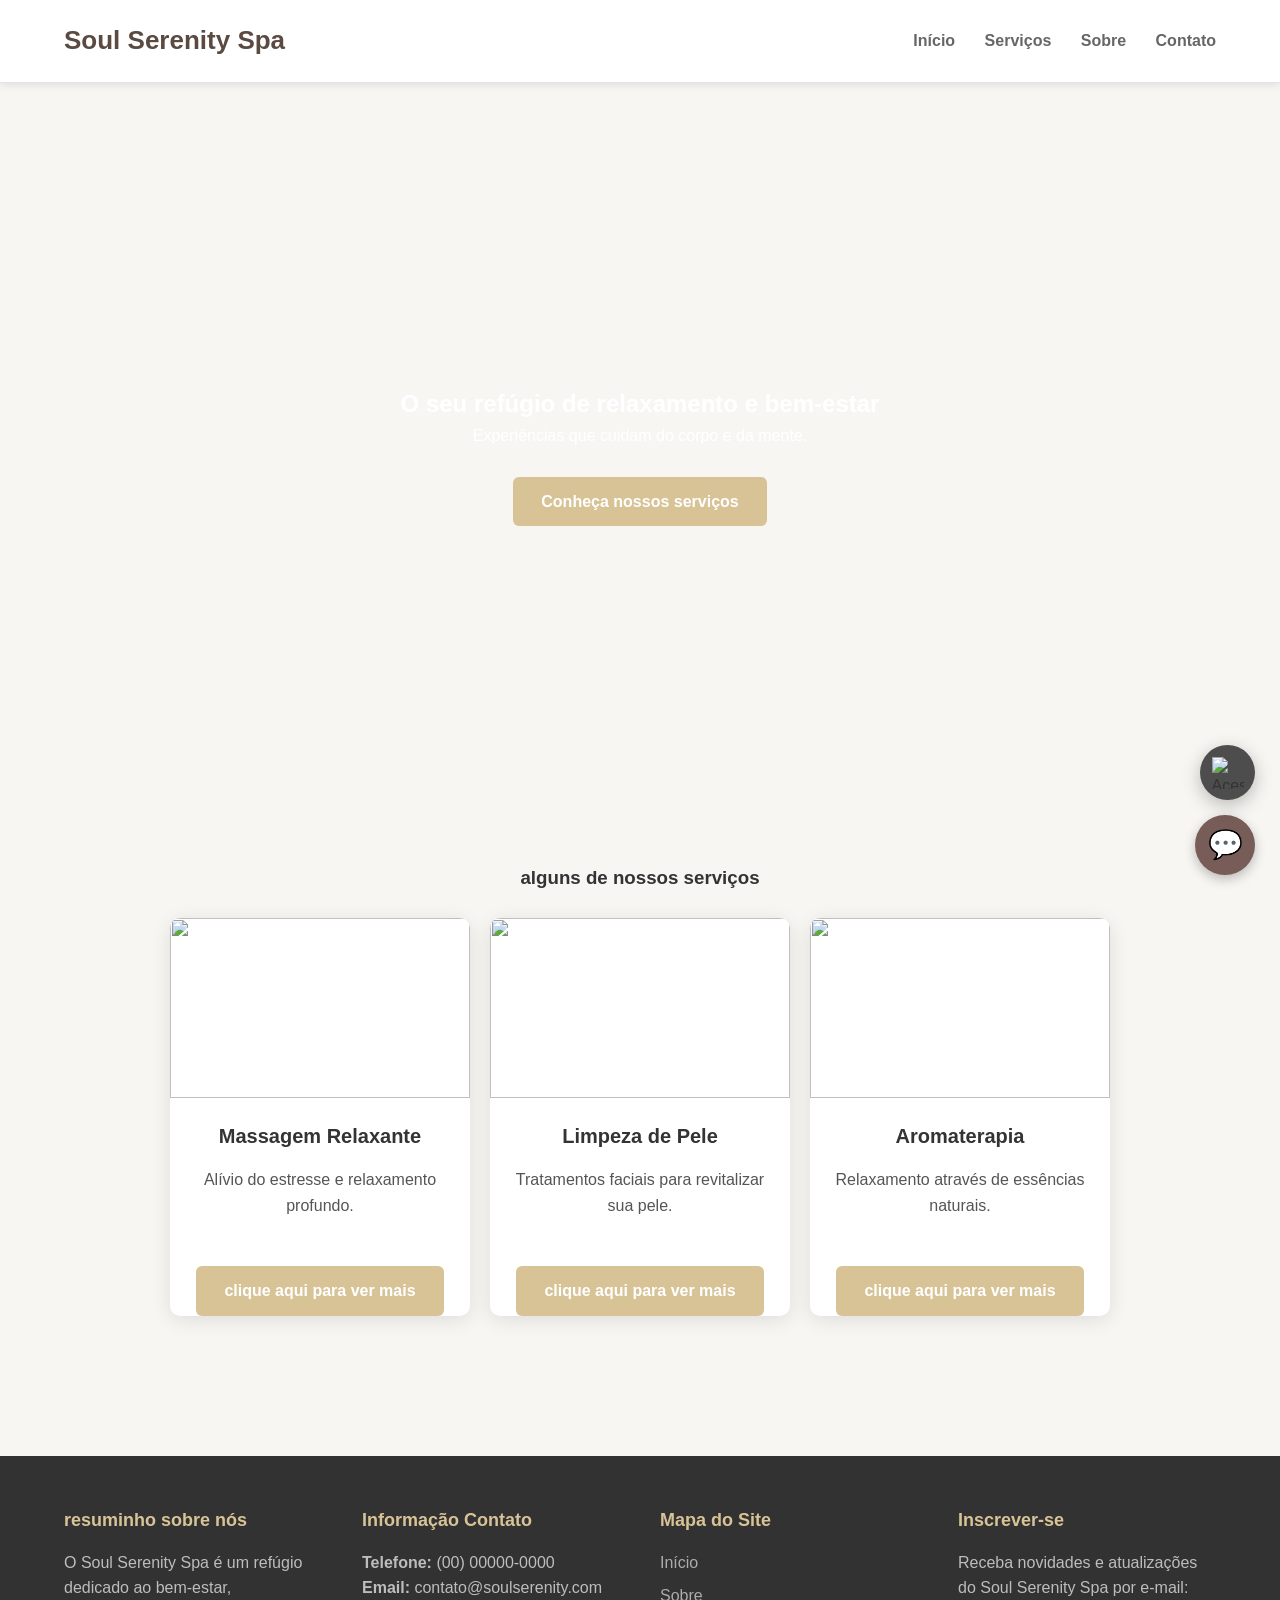
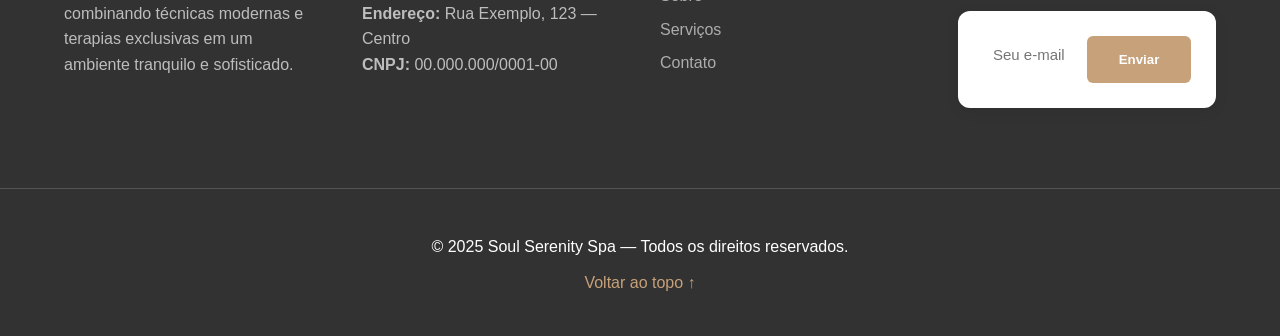
==== index.html @ 453ebc90 "Primeiro commit" ====
<!DOCTYPE html>
<html lang="pt-BR">
<head>
  <meta charset="UTF-8" />
  <meta name="viewport" content="width=device-width, initial-scale=1.0">
  <title>Soul Serenity Spa — Bem-estar e Relaxamento</title>
  <link rel="stylesheet" href="style.css">
</head>
<body>
  <!-- HEADER -->
  <header class="header">
    <div class="container header-container">
      <h1 class="logo">Soul Serenity Spa</h1>

  <nav class="nav">
  <a href="index.html">Início</a>
  <a href="servicos.html">Serviços</a>
  <a href="sobre.html">Sobre</a>
  <a href="contato.html">Contato</a>
</nav>
    </div>
  </header>

  <!-- HERO -->
  <section class="hero">
    <video autoplay muted loop playsinline class="video-bg">
        <source src="https://www.emblemprague.com/images/video/m-spa-43s.mp4" type="video/mp4">
    </video>

    <div class="hero-content">
    <img src="" alt="">
        <h2>O seu refúgio de relaxamento e bem-estar</h2>
        <p>Experiências que cuidam do corpo e da mente.</p>
        <a href="servicos.html" class="btn-hero">Conheça nossos serviços</a>
    </div>
</section>


  <!-- SERVIÇOS -->
  <section id="servicos" class="servicos container">
    <h3>alguns de nossos serviços</h3>

    <div class="cards">
      <div class="card">
        <img src="https://images.pexels.com/photos/3865792/pexels-photo-3865792.jpeg" alt="">
        <h4>Massagem Relaxante</h4>
        <p>Alívio do estresse e relaxamento profundo.</p>
        <a href="servicos.html" class="btn-hero">clique aqui para ver mais</a>
      </div>

      <div class="card">
        <img src="https://images.pexels.com/photos/3997986/pexels-photo-3997986.jpeg" alt="">
        <h4>Limpeza de Pele</h4>
        <p>Tratamentos faciais para revitalizar sua pele.</p>
        <a href="servicos.html" class="btn-hero">clique aqui para ver mais</a>
      </div>

      <div class="card">
        <img src="https://images.pexels.com/photos/3865832/pexels-photo-3865832.jpeg" alt="">
        <h4>Aromaterapia</h4>
        <p>Relaxamento através de essências naturais.</p>
        <a href="servicos.html" class="btn-hero">clique aqui para ver mais</a>

      </div>
    </div>
  </section>

  
</section>
  <footer class="footer-premium">

  <div class="footer-content container">

    <!-- Sobre -->
    <div class="footer-col">
      <h4>resuminho sobre nós</h4>
      <p>
        O Soul Serenity Spa é um refúgio dedicado ao bem-estar, combinando técnicas modernas
        e terapias exclusivas em um ambiente tranquilo e sofisticado.
      </p>
    </div>

    <!-- Contato -->
    <div class="footer-col">
      <h4>Informação Contato</h4>
      <p><strong>Telefone:</strong> (00) 00000-0000</p>
      <p><strong>Email:</strong> contato@soulserenity.com</p>
      <p><strong>Endereço:</strong> Rua Exemplo, 123 — Centro</p>
      <p><strong>CNPJ:</strong> 00.000.000/0001-00</p>
    </div>

    <!-- Mapa do Site -->
    <div class="footer-col">
      <h4>Mapa do Site</h4>
      <ul>
        <li><a href="index.html">Início</a></li>
        <li><a href="sobre.html">Sobre</a></li>
        <li><a href="servicos.html">Serviços</a></li>
        <li><a href="contato.html">Contato</a></li>
      </ul>
    </div>

    <!-- Inscrever-se -->
    <div class="footer-col">
      <h4>Inscrever-se</h4>
      <p>Receba novidades e atualizações do Soul Serenity Spa por e-mail:</p>
      <form class="footer-form">
        <input type="email" placeholder="Seu e-mail" required />
        <button type="submit">Enviar</button>
      </form>
    </div>

  </div>

  <!-- Linha inferior -->
  <div class="footer-bottom">
    <div class="footer-socials">
      <a href="#"><img src="https://cdn-icons-png.flaticon.com/512/1384/1384031.png" alt=""></a>
      <a href="#"><img src="https://cdn-icons-png.flaticon.com/512/2111/2111463.png" alt=""></a>
      <a href="#"><img src="https://cdn-icons-png.flaticon.com/512/1384/1384028.png" alt=""></a>
    </div>

    <p>© 2025 Soul Serenity Spa — Todos os direitos reservados.</p>

    <a href="#" class="back-to-top">Voltar ao topo ↑</a>
  </div>

</footer>
<!-- CHATBOT FLOAT -->
<div class="chatbot-container">

  <!-- Ícone flutuante -->
  <div class="chatbot-button" id="chatbotBtn">
    💬
  </div>

  <!-- Janela do chat -->
  <div class="chat-window" id="chatWindow">

    <div class="chat-header">
      <p>Atendimento — Soul Serenity</p>
      <span id="closeChat">×</span>
    </div>

    <div class="chat-body" id="chatBody">
      <div class="bot-message">
        <p>Olá! 👋<br>Como posso ajudar você hoje?</p>
      </div>
    </div>

    <div class="chat-input-area">
      <input type="text" id="chatInput" placeholder="Digite sua mensagem...">
      <button id="sendMessage">Enviar</button>
    </div>

  </div>
</div>

<script>
  const btn = document.getElementById("chatbotBtn");
  const chat = document.getElementById("chatWindow");
  const closeChat = document.getElementById("closeChat");
  const sendBtn = document.getElementById("sendMessage");
  const input = document.getElementById("chatInput");
  const body = document.getElementById("chatBody");

  // Abrir o chat
  btn.onclick = () => {
    chat.style.display = "flex";
  };

  // Fechar
  closeChat.onclick = () => {
    chat.style.display = "none";
  };

  // Enviar mensagem
  sendBtn.onclick = () => sendMessage();
  input.addEventListener("keypress", (e) => {
    if (e.key === "Enter") sendMessage();
  });

  function sendMessage() {
    const text = input.value.trim();
    if (text === "") return;

    const msg = document.createElement("div");
    msg.className = "user-message";
    msg.innerHTML = `<p>${text}</p>`;
    body.appendChild(msg);

    input.value = "";
    body.scrollTop = body.scrollHeight;
  }
</script>
<script>
  const elements = document.querySelectorAll('.fade-in');

  const observer = new IntersectionObserver((entries) => {
    entries.forEach(entry => {
      if (entry.isIntersecting) {
        entry.target.classList.add('visible');
      }
    });
  }, { threshold: 0.2 });

  elements.forEach(el => observer.observe(el));
</script>

<script>
window.addEventListener("scroll", () => {
  const header = document.querySelector("header");
  header.classList.toggle("scrolled", window.scrollY > 50);
});
</script>

<!-- Botão de Acessibilidade -->
<div class="accessibility-btn" id="accessibilityBtn">
    <img src="https://cdn-icons-png.flaticon.com/512/5509/5509633.png" alt="Acessibilidade">
</div>

<!-- Janela de Acessibilidade -->
<div class="accessibility-box" id="accessibilityBox">
    <h3>Acessibilidade</h3>

    <label>
        <input type="checkbox" id="increaseText">
        Aumentar tamanho do texto
    </label>

    <label>
        <input type="checkbox" id="decreaseText">
        Diminuir tamanho do texto
    </label>

    <label>
        <input type="checkbox" id="highContrast">
        Alto contraste (fundo escuro)
    </label>

    <label>
        <input type="checkbox" id="readableText">
        Texto mais legível
    </label>

    <button id="resetAccessibility">Resetar</button>
</div>

<script>
const accessibilityBtn = document.getElementById("accessibilityBtn");
const accessibilityBox = document.getElementById("accessibilityBox");

accessibilityBtn.onclick = () => {
    accessibilityBox.classList.toggle("active");
};

// Pegando opções
const increaseText = document.getElementById("increaseText");
const decreaseText = document.getElementById("decreaseText");
const highContrast = document.getElementById("highContrast");
const readableText = document.getElementById("readableText");
const resetBtn = document.getElementById("resetAccessibility");

// Funções
increaseText.onchange = () => {
    document.body.classList.toggle("big-text", increaseText.checked);
};

decreaseText.onchange = () => {
    document.body.classList.toggle("small-text", decreaseText.checked);
};

highContrast.onchange = () => {
    document.body.classList.toggle("high-contrast", highContrast.checked);
};

readableText.onchange = () => {
    document.body.classList.toggle("more-readable", readableText.checked);
};

resetBtn.onclick = () => {
    document.body.classList.remove("big-text", "small-text", "high-contrast", "more-readable");

    increaseText.checked = false;
    decreaseText.checked = false;
    highContrast.checked = false;
    readableText.checked = false;
};
</script>

<script src="global-buttons.js"></script>
</body>
</html>
---- style.css ----
/* RESET */
* {
  margin: 0;
  padding: 0;
  box-sizing: border-box;
}

* {
  transition: all 0.3s ease;
  scroll-behavior: smooth;
}

.fade-in {
  opacity: 0;
  transform: translateY(20px);
  animation: fadeInUp 0.8s ease forwards;
}

@keyframes fadeInUp {
  to {
    opacity: 1;
    transform: translateY(0);
  }
}

.fade-in {
  opacity: 0;
  transform: translateY(20px);
}

.fade-in.visible {
  opacity: 1;
  transform: translateY(0);
  transition: 0.8s ease;
}

.card:hover,
button:hover,
img:hover {
  transform: translateY(-5px);
  box-shadow: 0 10px 25px rgba(0,0,0,0.1);
}


header {
  transition: background 0.3s ease, padding 0.3s ease;
}

header.scrolled {
  background: rgba(255,255,255,0.9);
  backdrop-filter: blur(10px);
  padding: 8px 0;
}

body {
  font-family: Arial, sans-serif;
  color: #333;
  background: #fafafa;
}

.container {
  width: 90%;
  max-width: 1100px;
  margin: auto;
}

/* HEADER */
.header {
  background: #ffffff;
  padding: 15px 0;
  box-shadow: 0 2px 8px rgba(0,0,0,0.1);
  position: sticky;
  top: 0;
  z-index: 10;
}

.header-container {
  display: flex;
  justify-content: space-between;
  align-items: center;
}

.logo {
  font-weight: bold;
  font-size: 24px;
}

.nav a {
  margin-left: 20px;
  text-decoration: none;
  color: #333;
  font-weight: bold;
}

.nav a:hover {
  color: #5c86ff;
}

/* HERO */
.hero {
    position: relative;
    height: 80vh;
    overflow: hidden;
    display: flex;
    align-items: center;
    justify-content: center;
}

.video-bg {
    position: absolute;
    top: 0;
    left: 0;
    width: 100%;
    height: 100%;
    object-fit: cover;  /* ajusta o vídeo igual um background cover */
    z-index: -1;
    opacity: 0.90; /* deixe mais claro ou escuro se quiser */
}

.hero-content {
    position: relative;
    z-index: 2;
    text-align: center;
    color: #fff;
    max-width: 600px;
    padding: 30px;
}

.btn {
  display: inline-block;
  background: #5c86ff;
  color: #fff;
  padding: 12px 25px;
  border-radius: 6px;
  text-decoration: none;
  margin-top: 15px;
  font-weight: bold;
}

.btn:hover {
  background: #3f63d9;
}

.btn-hero {
    padding: 14px 32px;
    background: #d8c396;
    color: #fff;
    text-decoration: none;
    font-weight: bold;
    border-radius: 6px;
    transition: .3s;
    display: inline-block;
    margin-top: 28px; /* 🔥 isso separa o botão do texto */
}

/* SERVIÇOS */
.servicos {
  padding: 60px 0;
  text-align: center;
}

.cards {
  display: flex;
  justify-content: center;
  gap: 20px;
  margin-top: 25px;
}

.card {
  background: #fff;
  width: 300px;
  border-radius: 10px;
  overflow: hidden;
  box-shadow: 0 4px 20px rgba(0,0,0,0.1);
}

.card img {
  width: 100%;
  height: 180px;
  object-fit: cover;
}

.card h4 {
  font-size: 20px;
  margin: 15px 0;
}

.card p {
  padding: 0 15px 20px;
  color: #555;
}

/* SOBRE */
.sobre {
  background: #fff;
  padding: 60px 0;
}

.sobre-container {
  display: flex;
  align-items: center;
  gap: 40px;
}

.sobre-texto p {
  margin: 15px 0;
  line-height: 1.6;
}

.sobre-img {
  width: 45%;
  border-radius: 10px;
}

/* CONTATO */
.contato {
  text-align: center;
  padding: 60px 0;
}

.form {
  display: grid;
  gap: 15px;
  max-width: 450px;
  margin: auto;
}

input, textarea {
  padding: 12px;
  border-radius: 6px;
  border: 1px solid #bbb;
  font-size: 16px;
}

textarea {
  height: 120px;
}

/* FOOTER */
.footer {
  background: #333;
  color: #fff;
  text-align: center;
  padding: 15px 0;
  margin-top: 40px;
}

/* RESPONSIVIDADE */
@media (max-width: 768px) {
  .cards {
    flex-direction: column;
    align-items: center;
  }

  .sobre-container {
    flex-direction: column;
    text-align: center;
  }

  .sobre-img {
    width: 100%;
  }
}

/* ====== HERO SOBRE NÓS ====== */

.sobre-hero {
    position: relative;
    height: 65vh;
    display: flex;
    align-items: center;
    justify-content: center;
    overflow: hidden;
}

.sobre-hero-img {
    position: absolute;
    top: 0;
    left: 0;
    width: 100%;
    height: 100%;
    object-fit: cover;
    z-index: -1;
    opacity: 0.85;
}

.sobre-hero-content {
    text-align: center;
    color: #fff;
    max-width: 700px;
    padding: 20px;
}

.sobre-hero-content h1 {
    font-size: 48px;
    font-weight: bold;
    margin-bottom: 10px;
}

.sobre-hero-content p {
    font-size: 20px;
    margin-bottom: 25px;
}

/* ====== SEÇÃO ELIAS (INSPIRADA NO MODELO) ====== */

.sobre-elias {
    padding: 80px 0;
    background: #fff;
}

.sobre-elias-container {
    width: 90%;
    max-width: 1150px;
    margin: auto;
    display: flex;
    gap: 50px;
    align-items: center;
}

.sobre-elias-texto h2 {
    font-size: 34px;
    font-weight: 700;
    margin-bottom: 20px;
}

.sobre-elias-texto p {
    font-size: 16px;
    color: #444;
    line-height: 1.7;
    margin-bottom: 18px;
}

.sobre-elias-img img {
    width: 100%;
    border-radius: 12px;
    box-shadow: 0 5px 20px rgba(0,0,0,0.15);
}

/* assinatura */
.assinatura {
    margin-top: 25px;
    display: flex;
    align-items: center;
    gap: 12px;
}

.assinatura span {
    font-weight: bold;
    font-size: 18px;
}

.assinatura img {
    width: 55px;
    opacity: 0.7;
}


/* ===== RESPONSIVO ===== */

@media(max-width: 900px){
    .sobre-elias-container {
        flex-direction: column;
        text-align: center;
    }

    .sobre-elias-img img {
        max-width: 500px;
        margin-top: 20px;
    }

    .sobre-hero-content h1 {
        font-size: 38px;
    }
}


/* ---------------- HERO ---------------- */

.sobre-hero {
    position: relative;
    height: 58vh;
    width: 100%;
    overflow: hidden;
    display: flex;
    justify-content: center;
    align-items: center;
}

.sobre-hero-img {
    position: absolute;
    top: 0;
    left: 0;
    width: 100%;
    height: 100%;
    object-fit: cover;
}

.sobre-hero-overlay {
    position: absolute;
    top: 0;
    left: 0;
    width: 100%;
    height: 100%;
    background: rgba(12, 12, 12, 0.45); /* escurece suave igual Elias SPA */
}

.sobre-hero-content {
    position: relative;
    text-align: center;
    color: #fff;
    z-index: 5;
    max-width: 700px;
    padding: 20px;
}

.sobre-hero-content h1 {
    font-size: 48px;
    font-weight: 700;
    margin-bottom: 10px;
}

.sobre-hero-content p {
    font-size: 20px;
    margin-bottom: 25px;
    opacity: 0.9;
}

.btn-hero {
    padding: 12px 28px;
    background: #d8c396;     /* dourado elegante */
    color: #fff;
    text-decoration: none;
    font-weight: bold;
    border-radius: 6px;
    transition: .3s;
}

.btn-hero:hover {
    background: #c3ad7b;
}

/* ===== PILARES / BENEFÍCIOS (grade elegante em cards) ===== */
.pilares {
  background: #fff;
  padding: 60px 0 90px;
  margin-top: 40px;
}

.pilares-grid {
  display: grid;
  grid-template-columns: repeat(4, 1fr);
  gap: 28px;
  align-items: stretch;
}

/* Card */
.pilar {
  position: relative;
  background: #ffffff;
  border-radius: 10px;
  padding: 34px 26px 28px;
  box-shadow: 0 6px 20px rgba(12,12,12,0.06);
  transition: transform .38s cubic-bezier(.2,.9,.2,1), box-shadow .3s;
  min-height: 220px;
  overflow: visible;
}

.pilar:hover {
  transform: translateY(-8px);
  box-shadow: 0 14px 35px rgba(12,12,12,0.12);
}

/* Icon */
.pilar-icon {
  width: 56px;
  height: 56px;
  margin: 0 auto 18px;
  display: flex;
  align-items: center;
  justify-content: center;
}

.pilar-icon svg {
  width: 36px;
  height: 36px;
  display: block;
}

/* Number badge (top-right) */
.pilar-num {
  position: absolute;
  right: 12px;
  top: 12px;
  background: #fafafa;
  color: #b7b7b7;
  font-weight: 600;
  padding: 8px 10px;
  border-radius: 8px;
  font-size: 13px;
  box-shadow: 0 1px 0 rgba(0,0,0,0.03) inset;
}

/* Title and text */
.pilar h4 {
  text-align: left;
  font-size: 16px;
  margin: 6px 0 10px;
  letter-spacing: 0.6px;
  color: #2d2d2d;
  font-weight: 700;
  text-transform: none;
}

.pilar p {
  color: #666;
  font-size: 14px;
  line-height: 1.6;
  margin: 0;
}

/* Gold color for svg paths (fallback if needed) */
.pilar svg path,
.pilar svg circle,
.pilar svg rect {
  stroke: #d9c18c;
  fill: none;
}

/* Responsive */
@media (max-width: 1100px) {
  .pilares-grid { grid-template-columns: repeat(3, 1fr); }
}

@media (max-width: 820px) {
  .pilares-grid { grid-template-columns: repeat(2, 1fr); }
  .pilar { min-height: 200px; padding: 26px; }
}

@media (max-width: 480px) {
  .pilares-grid { grid-template-columns: 1fr; }
  .pilar { padding: 22px; }
  .pilar-icon { width: 48px; height: 48px; margin-bottom: 12px; }
  .pilar h4 { font-size: 15px; }
}


/* ======== ESTATÍSTICAS ======== */
.stats {
  position: relative;
  background: url('https://images.pexels.com/photos/3865792/pexels-photo-3865792.jpeg') center/cover no-repeat;
  padding: 80px 0;
  margin-top: 40px;
  border-radius: 8px;
  overflow: hidden;
}

.stats-overlay {
  position: absolute;
  top: 0;
  left: 0;
  width: 100%;
  height: 100%;
  background: rgba(20, 16, 12, 0.65); /* efeito escuro elegante */
}

.stats-container {
  position: relative;
  display: flex;
  justify-content: space-between;
  gap: 40px;
  text-align: center;
}

.stat-box h2 {
  font-size: 48px;
  color: #d9c18c; /* dourado suave */
  margin-bottom: 10px;
  font-weight: 700;
}

.stat-box p {
  font-size: 16px;
  padding: 8px 18px;
  background: rgba(255, 255, 255, 0.12);
  display: inline-block;
  border-radius: 6px;
  color: #fff;
  font-weight: 500;
  backdrop-filter: blur(4px);
  letter-spacing: 0.5px;
}

/* responsivo */
@media (max-width: 768px) {
  .stats-container {
    flex-direction: column;
    gap: 30px;
  }

  .stat-box h2 {
    font-size: 38px;
  }
}


/* ---------------- BLOCO DE TEXTO + IMAGEM ---------------- */

.sobre-bloco {
    padding: 80px 0;
    background: #fff;
}

.sobre-conteudo {
    width: 90%;
    max-width: 1200px;
    margin: auto;
    display: flex;
    gap: 50px;
    align-items: center;
}

.sobre-subtitulo {
    color: #b8975c;
    font-size: 18px;
    letter-spacing: 1px;
    margin-bottom: 10px;
}

.sobre-titulo {
    font-size: 42px;
    font-weight: 700;
    color: #2c2c2c;
    margin-bottom: 25px;
}

.sobre-paragrafo {
    font-size: 17px;
    line-height: 1.7;
    color: #555;
    margin-bottom: 18px;
}

.dropcap {
    float: left;
    font-size: 60px;
    line-height: 40px;
    padding-right: 10px;
    font-weight: bold;
    color: #b8975c;
}

.sobre-imagem img {
    width: 520px;
    border-radius: 12px;
    box-shadow: 0 6px 18px rgba(0,0,0,0.12);
}


/* ---------------- RESPONSIVO ---------------- */
@media (max-width: 900px) {
    .sobre-conteudo {
        flex-direction: column;
        text-align: center;
    }

    .sobre-imagem img {
        width: 100%;
        max-width: 420px;
    }

    .sobre-titulo {
        font-size: 34px;
    }
}

/* ======== FOOTER PREMIUM ======== */

.footer-premium {
  background: linear-gradient(180deg, #11131a, #0c0e14);
  color: #d2c7aa;
  padding: 60px 0 20px;
  margin-top: 60px;
}

.footer-content {
  display: grid;
  grid-template-columns: repeat(4, 1fr);
  gap: 40px;
}

.footer-col h4 {
  color: #d8c396;
  font-size: 20px;
  margin-bottom: 15px;
  font-weight: 600;
}

.footer-col p {
  line-height: 1.6;
  opacity: 0.85;
}

.footer-col ul {
  list-style: none;
}

.footer-col ul li {
  margin: 8px 0;
}

.footer-col ul li a {
  text-decoration: none;
  color: #d2c7aa;
  opacity: 0.75;
}

.footer-col ul li a:hover {
  opacity: 1;
}

/* form */
.footer-form {
  display: flex;
  margin-top: 10px;
}

.footer-form input {
  padding: 10px;
  width: 70%;
  border: none;
  border-radius: 4px 0 0 4px;
}

.footer-form button {
  width: 30%;
  background: #d8c396;
  border: none;
  cursor: pointer;
  font-weight: bold;
  border-radius: 0 4px 4px 0;
}

/* social icons */
.footer-socials img {
  width: 22px;
  margin: 0 10px;
  opacity: 0.7;
}

.footer-socials img:hover {
  opacity: 1;
}

/* bottom */
.footer-bottom {
  margin-top: 40px;
  text-align: center;
  border-top: 1px solid rgba(255,255,255,0.1);
  padding-top: 20px;
}

.back-to-top {
  display: inline-block;
  margin-top: 10px;
  color: #d8c396;
  text-decoration: none;
}

.back-to-top:hover {
  opacity: 0.8;
}

/* RESPONSIVO */
@media (max-width: 900px) {
  .footer-content {
    grid-template-columns: 1fr 1fr;
  }
}

@media (max-width: 600px) {
  .footer-content {
    grid-template-columns: 1fr;
    text-align: center;
  }

  .footer-form {
    flex-direction: column;
  }

  .footer-form input,
  .footer-form button {
    width: 100%;
    border-radius: 4px;
  }
}

/* === BLOCO SOBRE-NOS ESTILO PREMIUM === */

.sobre-bloco {
    position: relative;
    background: #ffffff;         /* bloco branco */
    border-radius: 18px;         /* bordas arredondadas */
    padding: 60px 0 90px 0;  
    margin-top: -140px;          /* sobrepõe parte do banner */
    z-index: 9;
    box-shadow: 0 16px 40px rgba(0, 0, 0, 0.15); /* sombra elegante */
}

/* garante que o banner continua atrás */
.sobre-hero {
    z-index: 1;
}

.sobre-conteudo {
    width: 90%;
    max-width: 1150px;
    margin: auto;
    display: flex;
    gap: 45px;
    align-items: center;
}

/* dá mais contraste entre texto e bloco */
.sobre-texto {
    z-index: 10;
}

/* adiciona borda suave à imagem lateral */
.sobre-imagem img {
    border-radius: 12px;
    box-shadow: 0 8px 22px rgba(0, 0, 0, 0.12);
}

/* ---- CONTAINER GERAL ---- */
.sobre-container {
    width: 100%;
    display: flex;
    justify-content: center;
    position: relative;
    margin-top: -160px; /* Faz a caixa branca subir sobre a imagem */
    z-index: 10;
}

/* ---- BLOCO BRANCO ---- */
.sobre-conteudo {
    background: white;
    width: 88%; /* diminui as laterais */
    max-width: 1200px;
    border-radius: 16px; /* borda mais reta */
    padding: 60px 70px;
    display: grid;
    grid-template-columns: 1fr 1fr;
    align-items: center;
    gap: 50px;
    box-shadow: 0 8px 28px rgba(0,0,0,0.1);
}

/* ---- TEXTO ---- */
.sobre-conteudo .texto h4 {
    color: #c1a871;
    font-size: 1rem;
    margin-bottom: 10px;
}

.sobre-conteudo .texto h2 {
    font-size: 2.4rem;
    margin-bottom: 20px;
    color: #222;
}

.letra-grande {
    font-size: 2.8rem;
    font-weight: bold;
    float: left;
    line-height: 1;
    margin-right: 8px;
}

/* ---- IMAGEM ---- */
.sobre-conteudo .imagem img {
    width: 100%;
    border-radius: 14px;
    object-fit: cover;
}

body {
  font-family: Arial, sans-serif;
  color: #333;
  background: url('imagens/flor-de-rocha-aroma-saudavel-equilibrio-tranquilidade_53876-154800.webp') center/cover fixed no-repeat;
}


/* PÁGINAS  */

.pagina-servico {
  max-width: 900px;
  margin: 40px auto;
  padding: 20px;
  text-align: center;
}

.banner-servico img {
  width: 100%;
  border-radius: 12px;
  box-shadow: 0 4px 18px rgba(0,0,0,0.15);
}

.descricao-servico {
  font-size: 18px;
  margin: 20px 0 40px;
  color: #444;
}

.tabela-preco {
  width: 100%;
  border-collapse: collapse;
  margin-bottom: 35px;
}

.tabela-preco th {
  background: #f2f2f2;
  padding: 12px;
  font-size: 18px;
}

.tabela-preco td {
  padding: 12px;
  border-bottom: 1px solid #ddd;
  font-size: 16px;
}

.btn-comprar {
  display: inline-block;
  padding: 12px 25px;
  background: #4A8F79;
  color: #fff;
  border-radius: 8px;
  text-decoration: none;
  font-weight: bold;
  transition: 0.3s;
}

.btn-comprar:hover {
  background: #3a6d5e;
}

/* ------- CONTAINER GERAL ------- */
.servicos-container {
    width: 90%;
    max-width: 1300px;
    margin: 50px auto;
}

.titulo-pagina {
    text-align: center;
    font-size: 38px;
    margin-bottom: 40px;
    color: #3b2d20;
}

/* ------- GRID ------- */
.grid-servicos {
    display: grid;
    grid-template-columns: repeat(3, 1fr);
    gap: 35px;
}

/* RESET */
* {
  margin: 0;
  padding: 0;
  box-sizing: border-box;
}

body {
  font-family: "Segoe UI", Arial, sans-serif;
  background: #f8f6f3;
  color: #333;
  line-height: 1.6;
}

.container {
  width: 90%;
  max-width: 1200px;
  margin: auto;
}

/* --------------------- */
/* HEADER */
/* --------------------- */
.header {
  background: #fff;
  padding: 20px 0;
  border-bottom: 1px solid #e5e5e5;
  position: sticky;
  top: 0;
  z-index: 50;
}

.header-container {
  display: flex;
  justify-content: space-between;
  align-items: center;
}

.logo {
  font-size: 26px;
  font-weight: 600;
  color: #5a4a42;
}

.nav a {
  margin-left: 25px;
  text-decoration: none;
  color: #666;
  font-size: 16px;
  transition: 0.3s;
}

.nav a:hover,
.nav .active {
  color: #c7a17a;
}

/* --------------------- */
/* BANNER DAS PÁGINAS */
/* --------------------- */
.page-banner {
  background: #f1ede8;
  text-align: center;
  padding: 60px 20px;
  margin-bottom: 40px;
}

.page-banner h2 {
  font-size: 32px;
  color: #5a4a42;
  margin-bottom: 10px;
}

.page-banner p {
  color: #7a6f69;
}

/* --------------------- */
/* GRID DE SERVIÇOS */
/* --------------------- */

.services-page {
  padding-bottom: 60px;
}

.services-grid {
  display: grid;
  grid-template-columns: repeat(4, 1fr);
  gap: 25px;
}

.service-card {
  background: #fff;
  border-radius: 14px;
  overflow: hidden;
  box-shadow: 0 4px 15px rgba(0, 0, 0, 0.08);
  transition: transform 0.3s, box-shadow 0.3s;
}

.service-card:hover {
  transform: translateY(-5px);
  box-shadow: 0 6px 20px rgba(0, 0, 0, 0.15);
}

.service-card img {
  width: 100%;
  height: 200px;
  object-fit: cover;
}

.card-body {
  padding: 20px;
  text-align: center;
}

.card-body h3 {
  font-size: 20px;
  color: #5a4a42;
  margin-bottom: 8px;
}

.price {
  font-weight: bold;
  font-size: 18px;
  color: #c7a17a;
  margin-bottom: 15px;
}

/* --------------------- */
/* BOTÃO DE COMPRA */
/* --------------------- */

.btn-buy {
  display: inline-block;
  width: 100%;
  background: #c7a17a;
  color: #fff;
  padding: 12px 0;
  border-radius: 10px;
  text-decoration: none;
  font-weight: 600;
  transition: 0.3s;
}

.btn-buy:hover {
  background: #b8946f;
}

/* --------------------- */
/* FOOTER */
/* --------------------- */

.footer-premium {
  background: #323232;
  color: #fff;
  padding-top: 50px;
  margin-top: 80px;
}

.footer-content {
  display: grid;
  grid-template-columns: repeat(4, 1fr);
  gap: 40px;
  padding-bottom: 40px;
}

.footer-col h4 {
  margin-bottom: 15px;
  font-size: 18px;
}

.footer-col p,
.footer-col ul li a {
  color: #d6d6d6;
}

.footer-col ul {
  list-style: none;
}

.footer-col ul li {
  margin-bottom: 8px;
}

.footer-col ul li a {
  text-decoration: none;
  transition: 0.3s;
}

.footer-col ul li a:hover {
  color: #c7a17a;
}

.footer-form input {
  width: 100%;
  padding: 10px;
  border-radius: 6px;
  border: none;
  margin-bottom: 10px;
}

.footer-form button {
  width: 100%;
  padding: 10px;
  background: #c7a17a;
  border: none;
  border-radius: 6px;
  color: white;
  font-weight: 600;
  cursor: pointer;
}

.footer-bottom {
  text-align: center;
  border-top: 1px solid #555;
  padding: 20px;
}

.footer-socials img {
  width: 30px;
  margin: 0 10px;
}

.back-to-top {
  display: block;
  margin-top: 10px;
  color: #c7a17a;
  text-decoration: none;
}

/* --------------------- */
/* RESPONSIVIDADE */
/* --------------------- */
@media (max-width: 1024px) {
  .services-grid {
    grid-template-columns: repeat(3, 1fr);
  }
}

@media (max-width: 768px) {
  .services-grid {
    grid-template-columns: repeat(2, 1fr);
  }

  .footer-content {
    grid-template-columns: repeat(2, 1fr);
  }
}

@media (max-width: 480px) {
  .services-grid {
    grid-template-columns: 1fr;
  }

  .footer-content {
    grid-template-columns: 1fr;
  }
}

.services-page {
  margin-top: 40px; /* Aumente para 60px ou 80px se quiser mais espaço */
}

/* --- BANNER DE CONTATO --- */
.contact-banner {
  text-align: center;
  padding: 80px 20px;
  background: linear-gradient(rgba(0,0,0,0.4), rgba(0,0,0,0.4)),
              url("imagens/799f93b32d78260096c968f839217289.webp") center/cover;
  color: #fff;
}
.contact-banner h2 {
  font-size: 42px;
  margin-bottom: 10px;
}
.contact-banner p {
  font-size: 18px;
}

/* --- WRAPPER --- */
.contact-wrapper {
  display: grid;
  grid-template-columns: 1fr 1.2fr;
  gap: 40px;
  padding: 60px 0;
}

/* --- BLOCO INFORMAÇÕES --- */
.contact-info h3 {
  margin-bottom: 20px;
  font-size: 24px;
}

.info-block {
  margin-bottom: 25px;
}

.info-block h4 {
  font-size: 18px;
  margin-bottom: 5px;
  color: #775c57;
}

.social-icons img {
  width: 36px;
  margin-right: 10px;
  transition: 0.3s;
}
.social-icons img:hover {
  transform: scale(1.1);
}

/* --- FORMULÁRIO --- */
.contact-form h3 {
  font-size: 26px;
  margin-bottom: 20px;
}

form {
  background: #fff;
  padding: 25px;
  border-radius: 12px;
  box-shadow: 0 3px 14px rgba(0,0,0,0.08);
}

.form-grid {
  display: grid;
  grid-template-columns: 1fr 1fr;
  gap: 15px;
}

form input,
form select,
form textarea {
  width: 100%;
  padding: 12px;
  border: 1px solid #ddd;
  border-radius: 8px;
  font-size: 15px;
}

form textarea {
  height: 120px;
  margin-top: 15px;
}

.btn-send {
  width: 100%;
  padding: 14px;
  margin-top: 15px;
  border: none;
  font-size: 17px;
  border-radius: 8px;
  background: #775c57;
  color: #fff;
  cursor: pointer;
  transition: 0.3s;
}
.btn-send:hover {
  background: #604946;
}

/* --- MAPA --- */
.map-section {
  margin-top: 40px;
  margin-bottom: 60px;
}
.map-section h3 {
  text-align: center;
  margin-bottom: 15px;
}

/* RESPONSIVO */
@media (max-width: 900px) {
  .contact-wrapper {
    grid-template-columns: 1fr;
  }
}


 /* --- CHATBOT FLOATING BUTTON --- */
.chatbot-button {
  position: fixed;
  bottom: 25px;
  right: 25px;
  background: #775c57;
  color: #fff;
  width: 60px;
  height: 60px;
  border-radius: 50%;
  display: flex;
  justify-content: center;
  align-items: center;
  font-size: 28px;
  cursor: pointer;
  transition: 0.3s ease;
  box-shadow: 0 4px 12px rgba(0,0,0,0.25);
  z-index: 999;
}
.chatbot-button:hover {
  transform: scale(1.1);
}

/* --- CHAT WINDOW --- */
.chat-window {
  position: fixed;
  bottom: 100px;
  right: 25px;
  width: 320px;
  height: 420px;
  background: #fff;
  border-radius: 14px;
  box-shadow: 0 6px 20px rgba(0,0,0,0.25);
  display: none;
  flex-direction: column;
  overflow: hidden;
  z-index: 999;
}

/* HEADER */
.chat-header {
  background: #775c57;
  padding: 12px;
  color: #fff;
  display: flex;
  justify-content: space-between;
  font-size: 16px;
  align-items: center;
}
.chat-header span {
  cursor: pointer;
  font-size: 20px;
  font-weight: bold;
}

/* BODY */
.chat-body {
  flex: 1;
  padding: 10px;
  overflow-y: auto;
  background: #fafafa;
}

/* MENSAGEM DO BOT */
.bot-message {
  background: #e6dedc;
  padding: 10px 14px;
  border-radius: 10px;
  margin-bottom: 10px;
  max-width: 85%;
}

/* MENSAGEM DO USUÁRIO */
.user-message {
  background: #775c57;
  color: #fff;
  padding: 10px 14px;
  border-radius: 10px;
  margin-bottom: 10px;
  max-width: 85%;
  align-self: flex-end;
}

/* INPUT */
.chat-input-area {
  display: flex;
  padding: 10px;
  border-top: 1px solid #ddd;
  background: #fff;
}

.chat-input-area input {
  flex: 1;
  padding: 10px;
  border: 1px solid #ccc;
  border-radius: 6px;
}

.chat-input-area button {
  margin-left: 8px;
  padding: 10px 14px;
  background: #775c57;
  border: none;
  color: #fff;
  border-radius: 6px;
  cursor: pointer;
  transition: 0.3s;
}

.chat-input-area button:hover {
  background: #604946;
}


/* Botão de acessibilidade */
.accessibility-btn {
    position: fixed;
    bottom: 100px;
    right: 25px;
    width: 55px;
    height: 55px;
    background: #4d4d4d;
    border-radius: 50%;
    display: flex;
    justify-content: center;
    align-items: center;
    cursor: pointer;
    box-shadow: 0 5px 18px rgba(0, 0, 0, 0.25);
    transition: transform 0.3s ease;
    z-index: 9999;
}

.accessibility-btn img {
    width: 32px;
    height: 32px;
}

.accessibility-btn:hover {
    transform: translateY(-5px);
}

/* Caixa de acessibilidade */
.accessibility-box {
    position: fixed;
    bottom: 170px;
    right: 25px;
    width: 260px;
    background: #ffffff;
    border-radius: 15px;
    padding: 18px;
    box-shadow: 0 5px 25px rgba(0, 0, 0, 0.25);
    opacity: 0;
    transform: translateY(10px);
    pointer-events: none;
    transition: all 0.3s ease;
    z-index: 9998;
}

.accessibility-box.active {
    opacity: 1;
    transform: translateY(0);
    pointer-events: auto;
}

.accessibility-box h3 {
    margin-bottom: 12px;
    font-size: 18px;
}

.accessibility-box label {
    display: flex;
    gap: 8px;
    margin-bottom: 10px;
    font-size: 14px;
    cursor: pointer;
}

#resetAccessibility {
    width: 100%;
    padding: 8px;
    background: #c0392b;
    color: #fff;
    border: none;
    border-radius: 8px;
    cursor: pointer;
    margin-top: 12px;
    transition: background 0.3s ease;
}

#resetAccessibility:hover {
    background: #a5281f;
}

/* Modos de acessibilidade */
.high-contrast {
    background: #000 !important;
    color: #fff !important;
}

.more-readable * {
    font-weight: 600 !important;
}

.big-text * {
    font-size: 115% !important;
}

.small-text * {
    font-size: 90% !important;
}
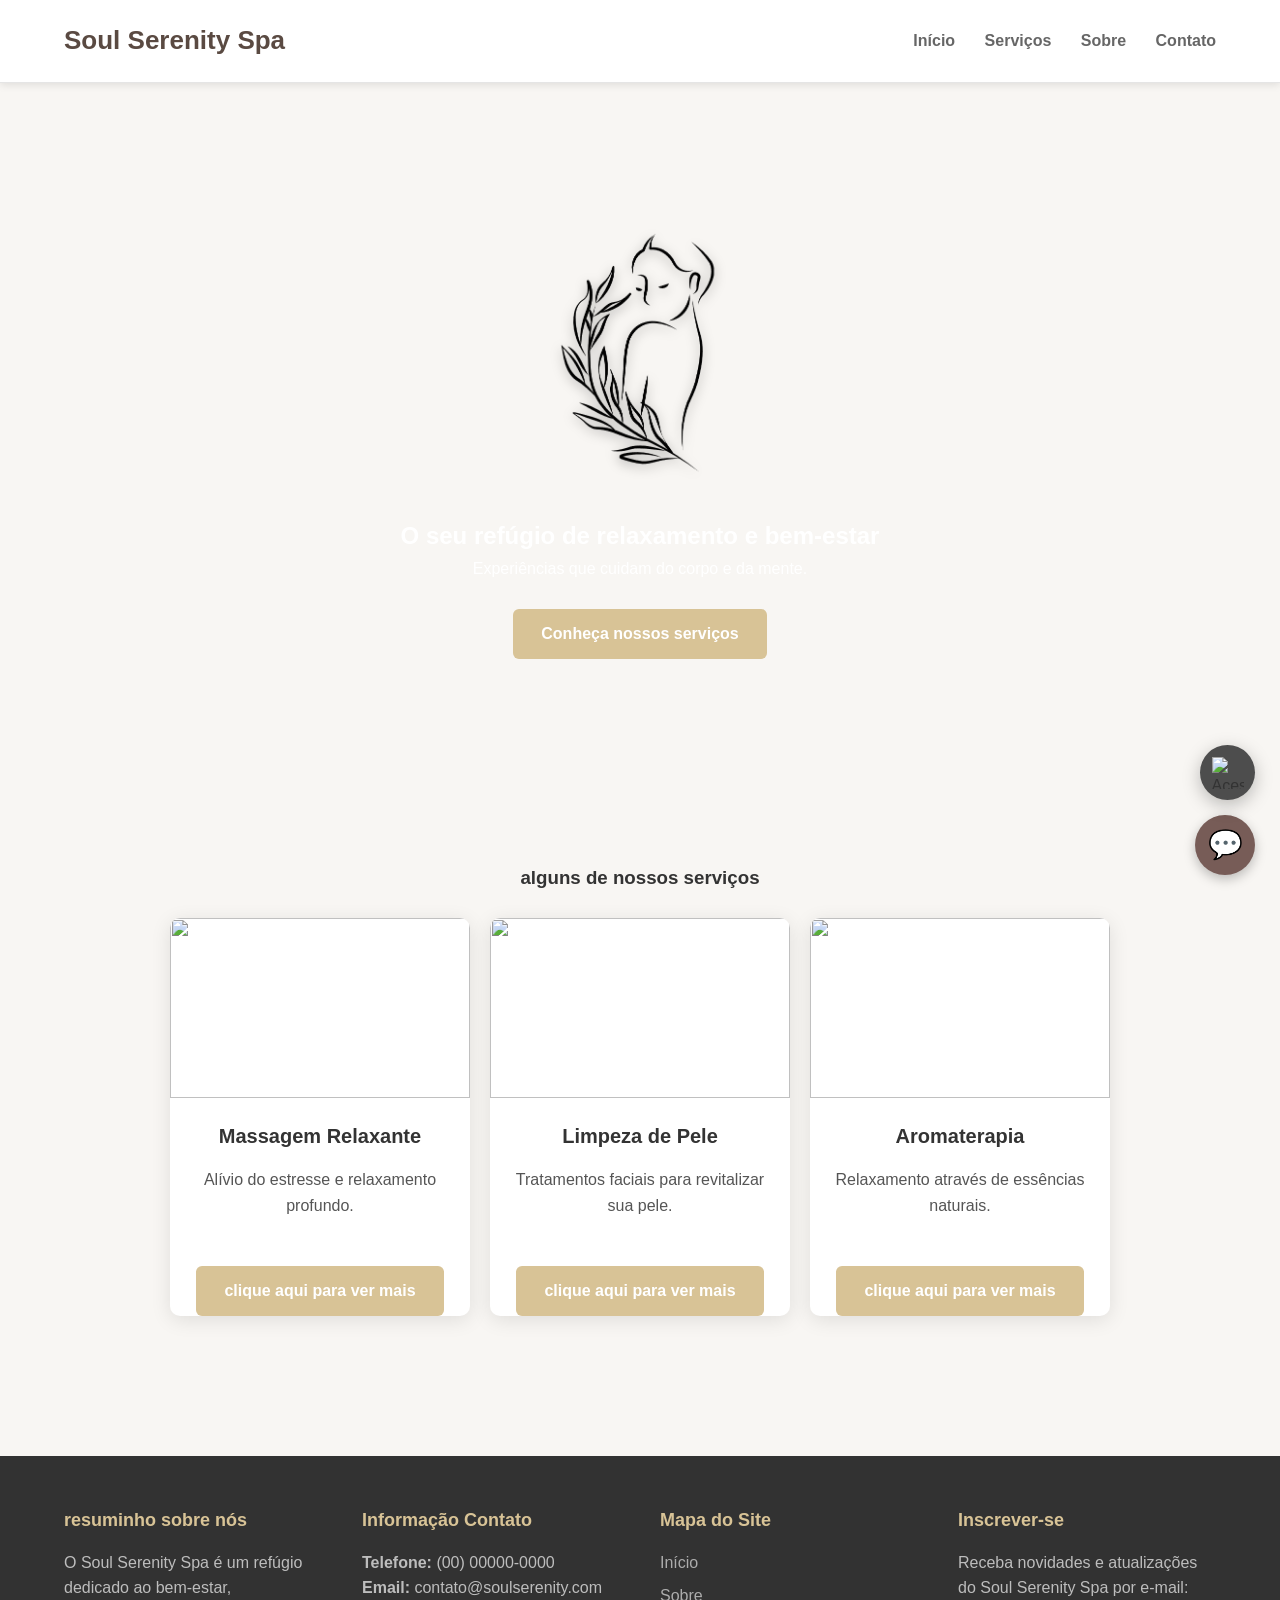
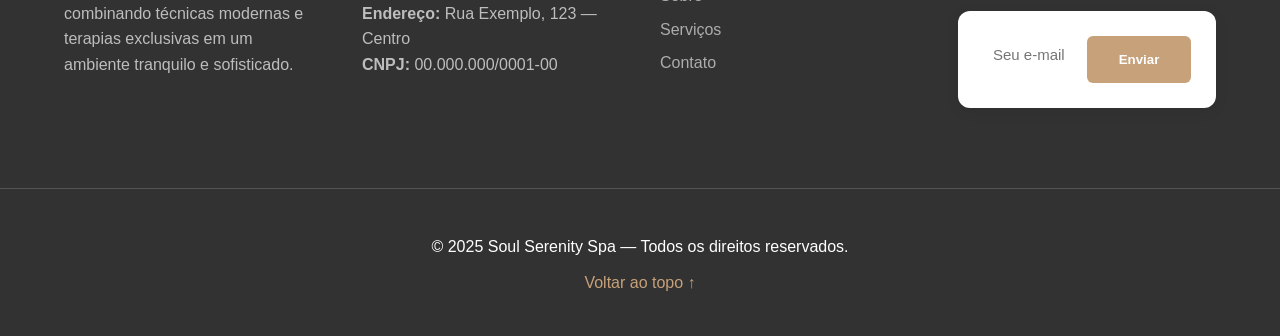
==== commit 2f38385e: "Atualização do site e correções #2" ====
--- a/index.html
+++ b/index.html
@@ -28,6 +28,7 @@
     </video>
 
     <div class="hero-content">
+      <img src="imagens/image-removebg-preview.png" alt="Logo Soul Serenity Spa" class="hero-logo">
     <img src="" alt="">
         <h2>O seu refúgio de relaxamento e bem-estar</h2>
         <p>Experiências que cuidam do corpo e da mente.</p>
--- a/style.css
+++ b/style.css
@@ -4,48 +4,6 @@
   padding: 0;
   box-sizing: border-box;
 }
-
-* {
-  transition: all 0.3s ease;
-  scroll-behavior: smooth;
-}
-
-.fade-in {
-  opacity: 0;
-  transform: translateY(20px);
-  animation: fadeInUp 0.8s ease forwards;
-}
-
-@keyframes fadeInUp {
-  to {
-    opacity: 1;
-    transform: translateY(0);
-  }
-}
-
-.fade-in {
-  opacity: 0;
-  transform: translateY(20px);
-}
-
-.fade-in.visible {
-  opacity: 1;
-  transform: translateY(0);
-  transition: 0.8s ease;
-}
-
-.card:hover,
-button:hover,
-img:hover {
-  transform: translateY(-5px);
-  box-shadow: 0 10px 25px rgba(0,0,0,0.1);
-}
-
-
-header {
-  transition: background 0.3s ease, padding 0.3s ease;
-}
-
 header.scrolled {
   background: rgba(255,255,255,0.9);
   backdrop-filter: blur(10px);
@@ -964,13 +922,6 @@
     display: grid;
     grid-template-columns: repeat(3, 1fr);
     gap: 35px;
-}
-
-/* RESET */
-* {
-  margin: 0;
-  padding: 0;
-  box-sizing: border-box;
 }
 
 body {
@@ -1555,4 +1506,21 @@
 
 .small-text * {
     font-size: 90% !important;
+}
+
+.hero-logo {
+  width: 180px;
+  max-width: 55%;
+  margin-bottom: 25px;
+  filter: drop-shadow(0 3px 6px rgba(0,0,0,0.35));
+  animation: heroLogoFade 1.2s ease forwards;
+  opacity: 0;
+  transform: translateY(-12px);
+}
+
+@keyframes heroLogoFade {
+  to {
+    opacity: 1;
+    transform: translateY(0);
+  }
 }
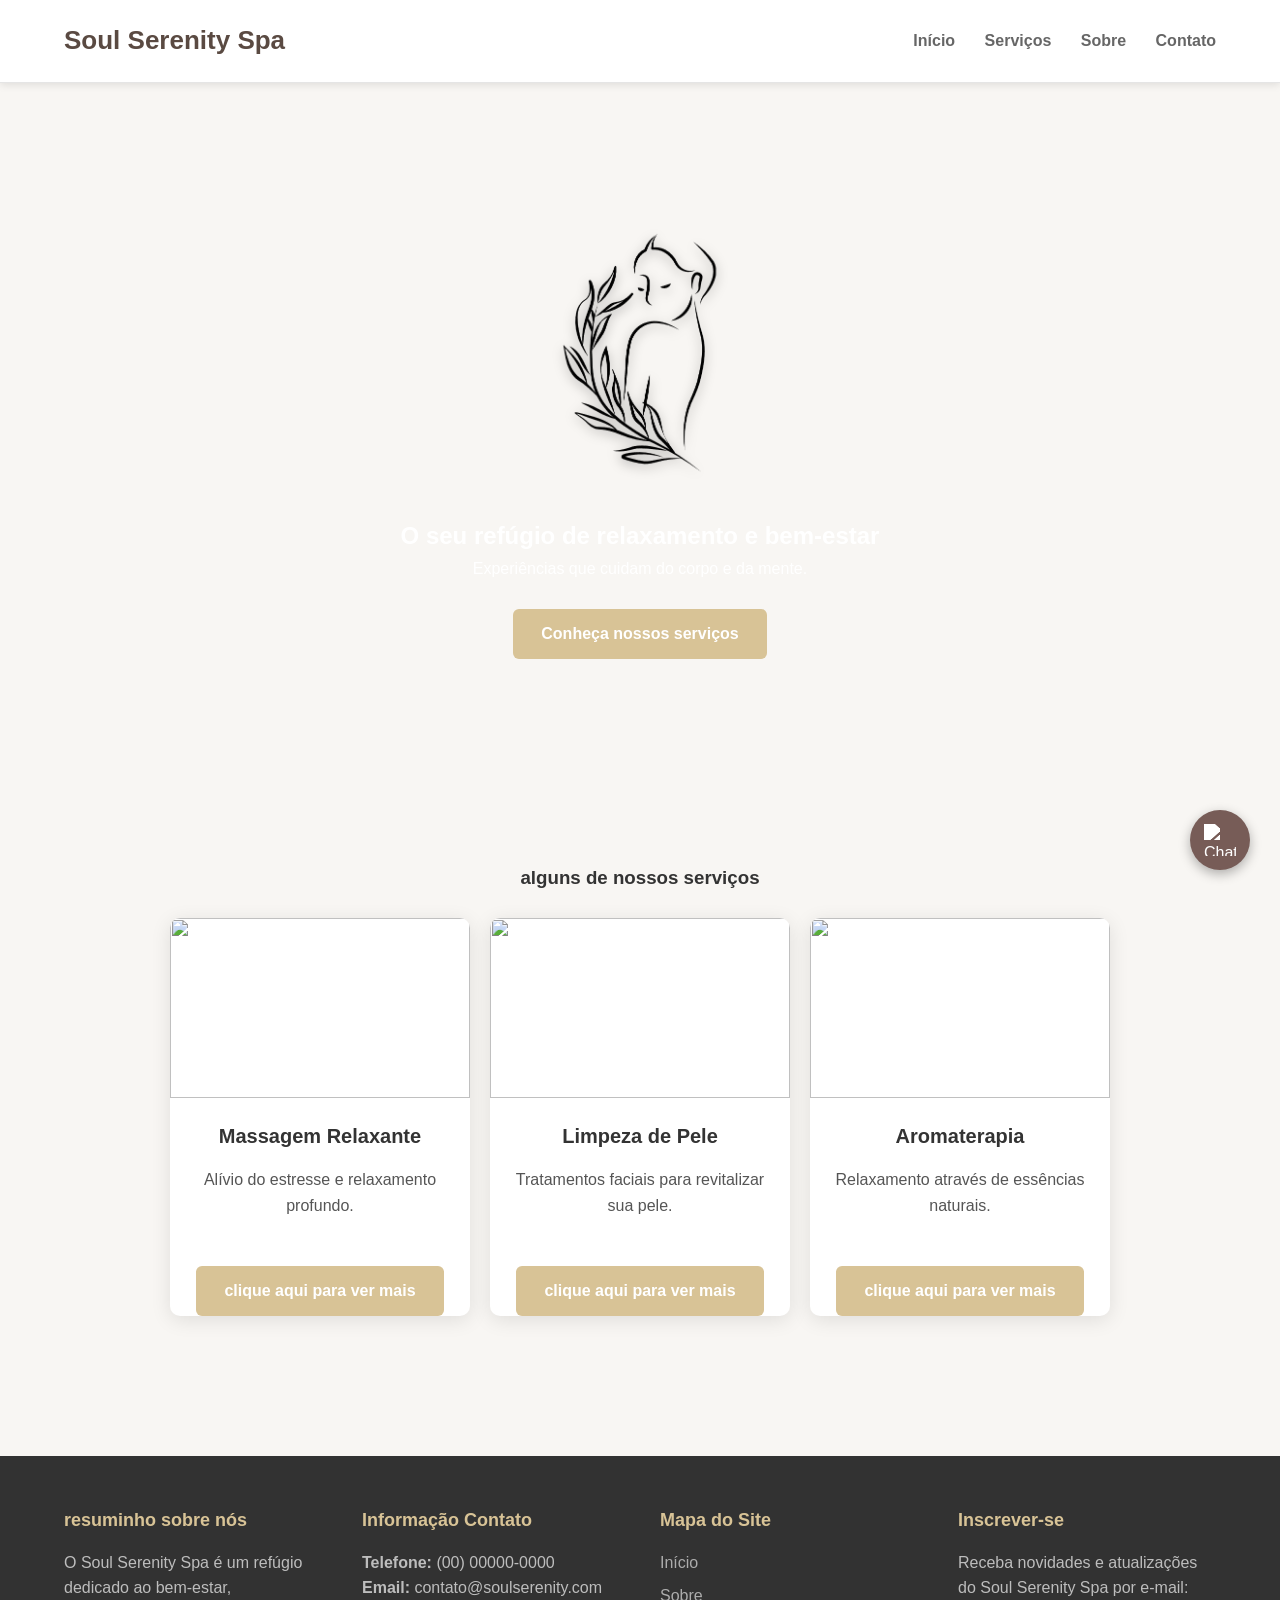
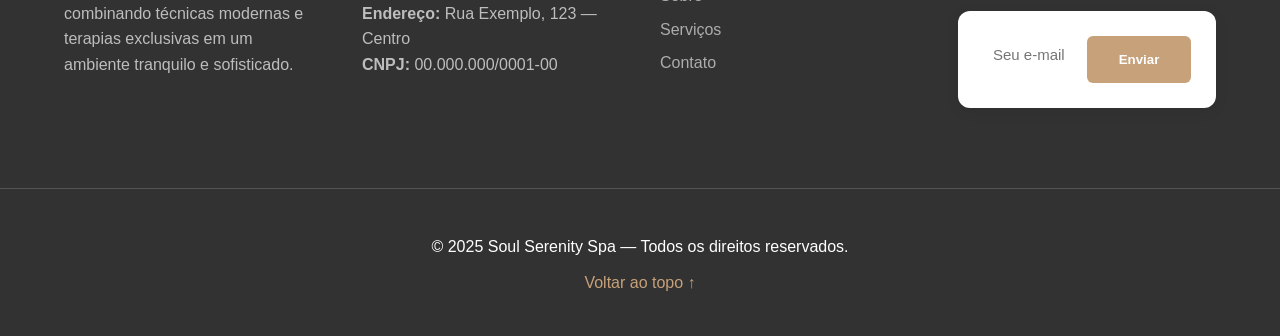
==== commit 112ab7ec: "fase final, projeto" ====
--- a/index.html
+++ b/index.html
@@ -12,12 +12,12 @@
     <div class="container header-container">
       <h1 class="logo">Soul Serenity Spa</h1>
 
-  <nav class="nav">
-  <a href="index.html">Início</a>
-  <a href="servicos.html">Serviços</a>
-  <a href="sobre.html">Sobre</a>
-  <a href="contato.html">Contato</a>
-</nav>
+      <nav class="nav">
+        <a href="index.html">Início</a>
+        <a href="servicos.html">Serviços</a>
+        <a href="sobre.html">Sobre</a>
+        <a href="contato.html">Contato</a>
+      </nav>
     </div>
   </header>
 
@@ -29,13 +29,11 @@
 
     <div class="hero-content">
       <img src="imagens/image-removebg-preview.png" alt="Logo Soul Serenity Spa" class="hero-logo">
-    <img src="" alt="">
-        <h2>O seu refúgio de relaxamento e bem-estar</h2>
-        <p>Experiências que cuidam do corpo e da mente.</p>
-        <a href="servicos.html" class="btn-hero">Conheça nossos serviços</a>
-    </div>
-</section>
-
+      <h2>O seu refúgio de relaxamento e bem-estar</h2>
+      <p>Experiências que cuidam do corpo e da mente.</p>
+      <a href="servicos.html" class="btn-hero">Conheça nossos serviços</a>
+    </div>
+  </section>
 
   <!-- SERVIÇOS -->
   <section id="servicos" class="servicos container">
@@ -61,234 +59,223 @@
         <h4>Aromaterapia</h4>
         <p>Relaxamento através de essências naturais.</p>
         <a href="servicos.html" class="btn-hero">clique aqui para ver mais</a>
-
       </div>
     </div>
   </section>
 
-  
-</section>
+  <!-- FOOTER -->
   <footer class="footer-premium">
-
-  <div class="footer-content container">
-
-    <!-- Sobre -->
-    <div class="footer-col">
-      <h4>resuminho sobre nós</h4>
-      <p>
-        O Soul Serenity Spa é um refúgio dedicado ao bem-estar, combinando técnicas modernas
-        e terapias exclusivas em um ambiente tranquilo e sofisticado.
-      </p>
-    </div>
-
-    <!-- Contato -->
-    <div class="footer-col">
-      <h4>Informação Contato</h4>
-      <p><strong>Telefone:</strong> (00) 00000-0000</p>
-      <p><strong>Email:</strong> contato@soulserenity.com</p>
-      <p><strong>Endereço:</strong> Rua Exemplo, 123 — Centro</p>
-      <p><strong>CNPJ:</strong> 00.000.000/0001-00</p>
-    </div>
-
-    <!-- Mapa do Site -->
-    <div class="footer-col">
-      <h4>Mapa do Site</h4>
-      <ul>
-        <li><a href="index.html">Início</a></li>
-        <li><a href="sobre.html">Sobre</a></li>
-        <li><a href="servicos.html">Serviços</a></li>
-        <li><a href="contato.html">Contato</a></li>
-      </ul>
-    </div>
-
-    <!-- Inscrever-se -->
-    <div class="footer-col">
-      <h4>Inscrever-se</h4>
-      <p>Receba novidades e atualizações do Soul Serenity Spa por e-mail:</p>
-      <form class="footer-form">
-        <input type="email" placeholder="Seu e-mail" required />
-        <button type="submit">Enviar</button>
-      </form>
-    </div>
-
-  </div>
-
-  <!-- Linha inferior -->
-  <div class="footer-bottom">
-    <div class="footer-socials">
-      <a href="#"><img src="https://cdn-icons-png.flaticon.com/512/1384/1384031.png" alt=""></a>
-      <a href="#"><img src="https://cdn-icons-png.flaticon.com/512/2111/2111463.png" alt=""></a>
-      <a href="#"><img src="https://cdn-icons-png.flaticon.com/512/1384/1384028.png" alt=""></a>
-    </div>
-
-    <p>© 2025 Soul Serenity Spa — Todos os direitos reservados.</p>
-
-    <a href="#" class="back-to-top">Voltar ao topo ↑</a>
-  </div>
-
-</footer>
-<!-- CHATBOT FLOAT -->
-<div class="chatbot-container">
-
-  <!-- Ícone flutuante -->
-  <div class="chatbot-button" id="chatbotBtn">
-    💬
-  </div>
-
-  <!-- Janela do chat -->
+    <div class="footer-content container">
+
+      <!-- Sobre -->
+      <div class="footer-col">
+        <h4>resuminho sobre nós</h4>
+        <p>
+          O Soul Serenity Spa é um refúgio dedicado ao bem-estar, combinando técnicas modernas
+          e terapias exclusivas em um ambiente tranquilo e sofisticado.
+        </p>
+      </div>
+
+      <!-- Contato -->
+      <div class="footer-col">
+        <h4>Informação Contato</h4>
+        <p><strong>Telefone:</strong> (00) 00000-0000</p>
+        <p><strong>Email:</strong> contato@soulserenity.com</p>
+        <p><strong>Endereço:</strong> Rua Exemplo, 123 — Centro</p>
+        <p><strong>CNPJ:</strong> 00.000.000/0001-00</p>
+      </div>
+
+      <!-- Mapa do Site -->
+      <div class="footer-col">
+        <h4>Mapa do Site</h4>
+        <ul>
+          <li><a href="index.html">Início</a></li>
+          <li><a href="sobre.html">Sobre</a></li>
+          <li><a href="servicos.html">Serviços</a></li>
+          <li><a href="contato.html">Contato</a></li>
+        </ul>
+      </div>
+
+      <!-- Inscrever-se -->
+      <div class="footer-col">
+        <h4>Inscrever-se</h4>
+        <p>Receba novidades e atualizações do Soul Serenity Spa por e-mail:</p>
+        <form class="footer-form">
+          <input type="email" placeholder="Seu e-mail" required />
+          <button type="submit">Enviar</button>
+        </form>
+      </div>
+    </div>
+
+    <!-- Linha inferior -->
+    <div class="footer-bottom">
+      <div class="footer-socials">
+        <a href="#"><img src="https://cdn-icons-png.flaticon.com/512/1384/1384031.png" alt=""></a>
+        <a href="#"><img src="https://cdn-icons-png.flaticon.com/512/2111/2111463.png" alt=""></a>
+        <a href="#"><img src="https://cdn-icons-png.flaticon.com/512/1384/1384028.png" alt=""></a>
+      </div>
+
+      <p>© 2025 Soul Serenity Spa — Todos os direitos reservados.</p>
+
+      <a href="#" class="back-to-top">Voltar ao topo ↑</a>
+    </div>
+  </footer>
+
+  <!-- BOTÃO DO CHATBOT -->
+  <div class="chat-btn" id="chatBtn">
+    <img src="https://cdn-icons-png.flaticon.com/512/134/134718.png" alt="Chat">
+  </div>
+
+  <!-- JANELA DO CHATBOT -->
   <div class="chat-window" id="chatWindow">
-
     <div class="chat-header">
-      <p>Atendimento — Soul Serenity</p>
-      <span id="closeChat">×</span>
-    </div>
-
+      <strong>Assistente Virtual</strong>
+      <span id="closeChatBtn">✕</span>
+    </div>
     <div class="chat-body" id="chatBody">
-      <div class="bot-message">
-        <p>Olá! 👋<br>Como posso ajudar você hoje?</p>
-      </div>
-    </div>
-
+      <div class="bot-message">Olá! Como posso ajudar você hoje?</div>
+    </div>
     <div class="chat-input-area">
       <input type="text" id="chatInput" placeholder="Digite sua mensagem...">
-      <button id="sendMessage">Enviar</button>
-    </div>
-
-  </div>
-</div>
-
-<script>
-  const btn = document.getElementById("chatbotBtn");
-  const chat = document.getElementById("chatWindow");
-  const closeChat = document.getElementById("closeChat");
-  const sendBtn = document.getElementById("sendMessage");
-  const input = document.getElementById("chatInput");
-  const body = document.getElementById("chatBody");
-
-  // Abrir o chat
-  btn.onclick = () => {
-    chat.style.display = "flex";
-  };
-
-  // Fechar
-  closeChat.onclick = () => {
-    chat.style.display = "none";
-  };
-
-  // Enviar mensagem
-  sendBtn.onclick = () => sendMessage();
-  input.addEventListener("keypress", (e) => {
-    if (e.key === "Enter") sendMessage();
-  });
-
-  function sendMessage() {
-    const text = input.value.trim();
-    if (text === "") return;
-
-    const msg = document.createElement("div");
-    msg.className = "user-message";
-    msg.innerHTML = `<p>${text}</p>`;
-    body.appendChild(msg);
-
-    input.value = "";
-    body.scrollTop = body.scrollHeight;
-  }
-</script>
-<script>
-  const elements = document.querySelectorAll('.fade-in');
-
-  const observer = new IntersectionObserver((entries) => {
-    entries.forEach(entry => {
-      if (entry.isIntersecting) {
-        entry.target.classList.add('visible');
-      }
-    });
-  }, { threshold: 0.2 });
-
-  elements.forEach(el => observer.observe(el));
-</script>
-
-<script>
-window.addEventListener("scroll", () => {
-  const header = document.querySelector("header");
-  header.classList.toggle("scrolled", window.scrollY > 50);
-});
-</script>
-
-<!-- Botão de Acessibilidade -->
-<div class="accessibility-btn" id="accessibilityBtn">
-    <img src="https://cdn-icons-png.flaticon.com/512/5509/5509633.png" alt="Acessibilidade">
-</div>
-
-<!-- Janela de Acessibilidade -->
-<div class="accessibility-box" id="accessibilityBox">
+      <button id="sendBtn">Enviar</button>
+    </div>
+  </div>
+
+  <!-- BOTÃO DE ACESSIBILIDADE -->
+  <div class="accessibility-btn" id="accessibilityBtn">
+    <img src="https://cdn-icons-png.flaticon.com/512/4727/4727266.png" alt="Acessibilidade">
+  </div>
+
+  <!-- JANELA DE ACESSIBILIDADE -->
+  <div class="accessibility-box" id="accessibilityBox">
     <h3>Acessibilidade</h3>
-
-    <label>
-        <input type="checkbox" id="increaseText">
-        Aumentar tamanho do texto
-    </label>
-
-    <label>
-        <input type="checkbox" id="decreaseText">
-        Diminuir tamanho do texto
-    </label>
-
-    <label>
-        <input type="checkbox" id="highContrast">
-        Alto contraste (fundo escuro)
-    </label>
-
-    <label>
-        <input type="checkbox" id="readableText">
-        Texto mais legível
-    </label>
-
+    <label>
+      <input type="checkbox" id="increaseText">
+      Aumentar tamanho do texto
+    </label>
+    <label>
+      <input type="checkbox" id="decreaseText">
+      Diminuir tamanho do texto
+    </label>
+    <label>
+      <input type="checkbox" id="highContrast">
+      Alto contraste (fundo escuro)
+    </label>
+    <label>
+      <input type="checkbox" id="readableText">
+      Texto mais legível
+    </label>
     <button id="resetAccessibility">Resetar</button>
-</div>
-
-<script>
-const accessibilityBtn = document.getElementById("accessibilityBtn");
-const accessibilityBox = document.getElementById("accessibilityBox");
-
-accessibilityBtn.onclick = () => {
-    accessibilityBox.classList.toggle("active");
-};
-
-// Pegando opções
-const increaseText = document.getElementById("increaseText");
-const decreaseText = document.getElementById("decreaseText");
-const highContrast = document.getElementById("highContrast");
-const readableText = document.getElementById("readableText");
-const resetBtn = document.getElementById("resetAccessibility");
-
-// Funções
-increaseText.onchange = () => {
-    document.body.classList.toggle("big-text", increaseText.checked);
-};
-
-decreaseText.onchange = () => {
-    document.body.classList.toggle("small-text", decreaseText.checked);
-};
-
-highContrast.onchange = () => {
-    document.body.classList.toggle("high-contrast", highContrast.checked);
-};
-
-readableText.onchange = () => {
-    document.body.classList.toggle("more-readable", readableText.checked);
-};
-
-resetBtn.onclick = () => {
-    document.body.classList.remove("big-text", "small-text", "high-contrast", "more-readable");
-
-    increaseText.checked = false;
-    decreaseText.checked = false;
-    highContrast.checked = false;
-    readableText.checked = false;
-};
-</script>
-
-<script src="global-buttons.js"></script>
+  </div>
+
+  <!-- SCRIPTS -->
+  <script>
+    // ========== CHATBOT ==========
+    const chatBtn = document.getElementById('chatBtn');
+    const chatWindow = document.getElementById('chatWindow');
+    const closeChatBtn = document.getElementById('closeChatBtn');
+    const chatInput = document.getElementById('chatInput');
+    const sendBtn = document.getElementById('sendBtn');
+    const chatBody = document.getElementById('chatBody');
+
+    // Abre/fecha ao clicar no botão
+    chatBtn.addEventListener('click', () => {
+      chatWindow.classList.toggle('active');
+    });
+
+    // Fecha ao clicar no X
+    closeChatBtn.addEventListener('click', () => {
+      chatWindow.classList.remove('active');
+    });
+
+    // Enviar mensagem
+    sendBtn.addEventListener('click', sendMessage);
+    chatInput.addEventListener('keypress', (e) => {
+      if (e.key === 'Enter') sendMessage();
+    });
+
+    function sendMessage() {
+      const message = chatInput.value.trim();
+      if (!message) return;
+
+      // Adiciona mensagem do usuário
+      const userMsg = document.createElement('div');
+      userMsg.className = 'user-message';
+      userMsg.textContent = message;
+      chatBody.appendChild(userMsg);
+
+      chatInput.value = '';
+
+      // Resposta automática do bot
+      setTimeout(() => {
+        const botMsg = document.createElement('div');
+        botMsg.className = 'bot-message';
+        botMsg.textContent = 'Obrigado pela sua mensagem! Em breve responderei.';
+        chatBody.appendChild(botMsg);
+        chatBody.scrollTop = chatBody.scrollHeight;
+      }, 500);
+
+      chatBody.scrollTop = chatBody.scrollHeight;
+    }
+
+    // ========== ACESSIBILIDADE ==========
+    const accessibilityBtn = document.getElementById('accessibilityBtn');
+    const accessibilityBox = document.getElementById('accessibilityBox');
+    const increaseText = document.getElementById('increaseText');
+    const decreaseText = document.getElementById('decreaseText');
+    const highContrast = document.getElementById('highContrast');
+    const readableText = document.getElementById('readableText');
+    const resetBtn = document.getElementById('resetAccessibility');
+
+    // Abre/fecha ao clicar
+    accessibilityBtn.addEventListener('click', () => {
+      accessibilityBox.classList.toggle('active');
+    });
+
+    // Aumentar texto
+    increaseText.addEventListener('change', (e) => {
+      document.body.classList.toggle('big-text', e.target.checked);
+    });
+
+    // Diminuir texto
+    decreaseText.addEventListener('change', (e) => {
+      document.body.classList.toggle('small-text', e.target.checked);
+    });
+
+    // Alto contraste
+    highContrast.addEventListener('change', (e) => {
+      document.body.classList.toggle('high-contrast', e.target.checked);
+    });
+
+    // Texto legível
+    readableText.addEventListener('change', (e) => {
+      document.body.classList.toggle('more-readable', e.target.checked);
+    });
+
+    // Resetar tudo
+    resetBtn.addEventListener('click', () => {
+      document.body.classList.remove('big-text', 'small-text', 'high-contrast', 'more-readable');
+      increaseText.checked = false;
+      decreaseText.checked = false;
+      highContrast.checked = false;
+      readableText.checked = false;
+    });
+  </script>
+
+  <script>
+    // Animação de fade-in
+    const elements = document.querySelectorAll('.fade-in');
+
+    const observer = new IntersectionObserver((entries) => {
+      entries.forEach(entry => {
+        if (entry.isIntersecting) {
+          entry.target.classList.add('visible');
+        }
+      });
+    }, { threshold: 0.2 });
+
+    elements.forEach(el => observer.observe(el));
+  </script>
+
 </body>
 </html>
--- a/style.css
+++ b/style.css
@@ -1336,80 +1336,6 @@
   z-index: 999;
 }
 
-/* HEADER */
-.chat-header {
-  background: #775c57;
-  padding: 12px;
-  color: #fff;
-  display: flex;
-  justify-content: space-between;
-  font-size: 16px;
-  align-items: center;
-}
-.chat-header span {
-  cursor: pointer;
-  font-size: 20px;
-  font-weight: bold;
-}
-
-/* BODY */
-.chat-body {
-  flex: 1;
-  padding: 10px;
-  overflow-y: auto;
-  background: #fafafa;
-}
-
-/* MENSAGEM DO BOT */
-.bot-message {
-  background: #e6dedc;
-  padding: 10px 14px;
-  border-radius: 10px;
-  margin-bottom: 10px;
-  max-width: 85%;
-}
-
-/* MENSAGEM DO USUÁRIO */
-.user-message {
-  background: #775c57;
-  color: #fff;
-  padding: 10px 14px;
-  border-radius: 10px;
-  margin-bottom: 10px;
-  max-width: 85%;
-  align-self: flex-end;
-}
-
-/* INPUT */
-.chat-input-area {
-  display: flex;
-  padding: 10px;
-  border-top: 1px solid #ddd;
-  background: #fff;
-}
-
-.chat-input-area input {
-  flex: 1;
-  padding: 10px;
-  border: 1px solid #ccc;
-  border-radius: 6px;
-}
-
-.chat-input-area button {
-  margin-left: 8px;
-  padding: 10px 14px;
-  background: #775c57;
-  border: none;
-  color: #fff;
-  border-radius: 6px;
-  cursor: pointer;
-  transition: 0.3s;
-}
-
-.chat-input-area button:hover {
-  background: #604946;
-}
-
 
 /* Botão de acessibilidade */
 .accessibility-btn {
@@ -1523,4 +1449,267 @@
     opacity: 1;
     transform: translateY(0);
   }
-}+}
+
+
+.accessibility-btn {
+    position: fixed;
+    bottom: 100px;
+    left: 1822px;
+    width: 55px;
+    height: 55px;
+    background: #7e6f50;
+    border-radius: 50%;
+    display: flex;
+    padding: 10px;
+    cursor: pointer;
+    z-index: 99999;
+}
+
+.accessibility-btn img {
+    width: 100%;
+}
+
+.accessibility-box {
+    position: fixed;
+    bottom: 100px;
+    left: 1550px;
+    background: #fff;
+    padding: 20px;
+    border-radius: 12px;
+    width: 230px;
+    box-shadow: 0 5px 20px rgba(0,0,0,0.25);
+    display: none;
+    z-index: 99999;
+}
+
+.accessibility-box.active {
+    display: block;
+}
+
+.accessibility-box h3 {
+    margin-bottom: 12px;
+    font-size: 18px;
+    color: #333;
+}
+
+.accessibility-box label {
+    display: flex;
+    align-items: center;
+    gap: 8px;
+    margin: 8px 0;
+    color: #333;   /* 🔥 ISSO faz o texto voltar a aparecer */
+    font-size: 15px;
+}
+
+.accessibility-box input {
+    width: 18px;
+    height: 18px;
+}
+
+#resetAccessibility {
+    margin-top: 12px;
+    width: 100%;
+    padding: 8px;
+    background: #d8c396;
+    color: #fff;
+    border: none;
+    border-radius: 6px;
+    cursor: pointer;
+}
+
+
+        /* BOTÃO DO CHATBOT */
+        .chat-btn {
+            position: fixed;
+            bottom: 30px;
+            right: 30px;
+            width: 60px;
+            height: 60px;
+            background: #775c57;
+            border-radius: 50%;
+            display: flex;
+            align-items: center;
+            justify-content: center;
+            cursor: pointer;
+            z-index: 99999;
+            box-shadow: 0 4px 12px rgba(0,0,0,0.3);
+            transition: 0.3s;
+        }
+
+        .chat-btn:hover {
+            background: #604946;
+            transform: scale(1.05);
+        }
+
+        .chat-btn img {
+            width: 32px;
+            height: 32px;
+            filter: brightness(0) invert(1);
+        }
+
+        /* JANELA DO CHATBOT */
+        .chat-window {
+            position: fixed;
+            bottom: 100px;
+            right:100px;
+            width: 350px;
+            height: 500px;
+            background: #fff;
+            border-radius: 12px;
+            box-shadow: 0 5px 20px rgba(0,0,0,0.25);
+            display: none;
+            flex-direction: column;
+            z-index: 99999;
+        }
+
+        .chat-window.active {
+            display: flex;
+        }
+
+        /* HEADER */
+        .chat-header {
+            background: #775c57;
+            padding: 12px;
+            color: #fff;
+            display: flex;
+            justify-content: space-between;
+            font-size: 16px;
+            align-items: center;
+            border-radius: 12px 12px 0 0;
+        }
+
+        .chat-header span {
+            cursor: pointer;
+            font-size: 20px;
+            font-weight: bold;
+        }
+
+        /* BODY */
+        .chat-body {
+            flex: 1;
+            padding: 10px;
+            overflow-y: auto;
+            background: #fafafa;
+            display: flex;
+            flex-direction: column;
+        }
+
+        /* MENSAGEM DO BOT */
+        .bot-message {
+            background: #e6dedc;
+            padding: 10px 14px;
+            border-radius: 10px;
+            margin-bottom: 10px;
+            max-width: 85%;
+            align-self: flex-start;
+        }
+
+        /* MENSAGEM DO USUÁRIO */
+        .user-message {
+            background: #775c57;
+            color: #fff;
+            padding: 10px 14px;
+            border-radius: 10px;
+            margin-bottom: 10px;
+            max-width: 85%;
+            align-self: flex-end;
+        }
+
+        /* INPUT */
+        .chat-input-area {
+            display: flex;
+            padding: 10px;
+            border-top: 1px solid #ddd;
+            background: #fff;
+            border-radius: 0 0 12px 12px;
+        }
+
+        .chat-input-area input {
+            flex: 1;
+            padding: 10px;
+            border: 1px solid #ccc;
+            border-radius: 6px;
+        }
+
+        .chat-input-area button {
+            margin-left: 8px;
+            padding: 10px 14px;
+            background: #775c57;
+            border: none;
+            color: #fff;
+            border-radius: 6px;
+            cursor: pointer;
+            transition: 0.3s;
+        }
+
+        .chat-input-area button:hover {
+            background: #604946;
+        }
+
+        /* ACESSIBILIDADE */
+        .accessibility-btn {
+            position: fixed;
+            bottom: 100px;
+            left: 1822px;
+            width: 55px;
+            height: 55px;
+            background: #7e6f50;
+            border-radius: 50%;
+            display: flex;
+            padding: 10px;
+            cursor: pointer;
+            z-index: 99999;
+        }
+
+        .accessibility-btn img {
+            width: 100%;
+        }
+
+        .accessibility-box {
+            position: fixed;
+            bottom: 100px;
+            left: 1550px;
+            background: #fff;
+            padding: 20px;
+            border-radius: 12px;
+            width: 230px;
+            box-shadow: 0 5px 20px rgba(0,0,0,0.25);
+            display: none;
+            z-index: 99999;
+        }
+
+        .accessibility-box.active {
+            display: block;
+        }
+
+        .accessibility-box h3 {
+            margin-bottom: 12px;
+            font-size: 18px;
+            color: #333;
+        }
+
+        .accessibility-box label {
+            display: flex;
+            align-items: center;
+            gap: 8px;
+            margin: 8px 0;
+            color: #333;
+            font-size: 15px;
+        }
+
+        .accessibility-box input {
+            width: 18px;
+            height: 18px;
+        }
+
+        #resetAccessibility {
+            margin-top: 12px;
+            width: 100%;
+            padding: 8px;
+            background: #d8c396;
+            color: #fff;
+            border: none;
+            border-radius: 6px;
+            cursor: pointer;
+        }
